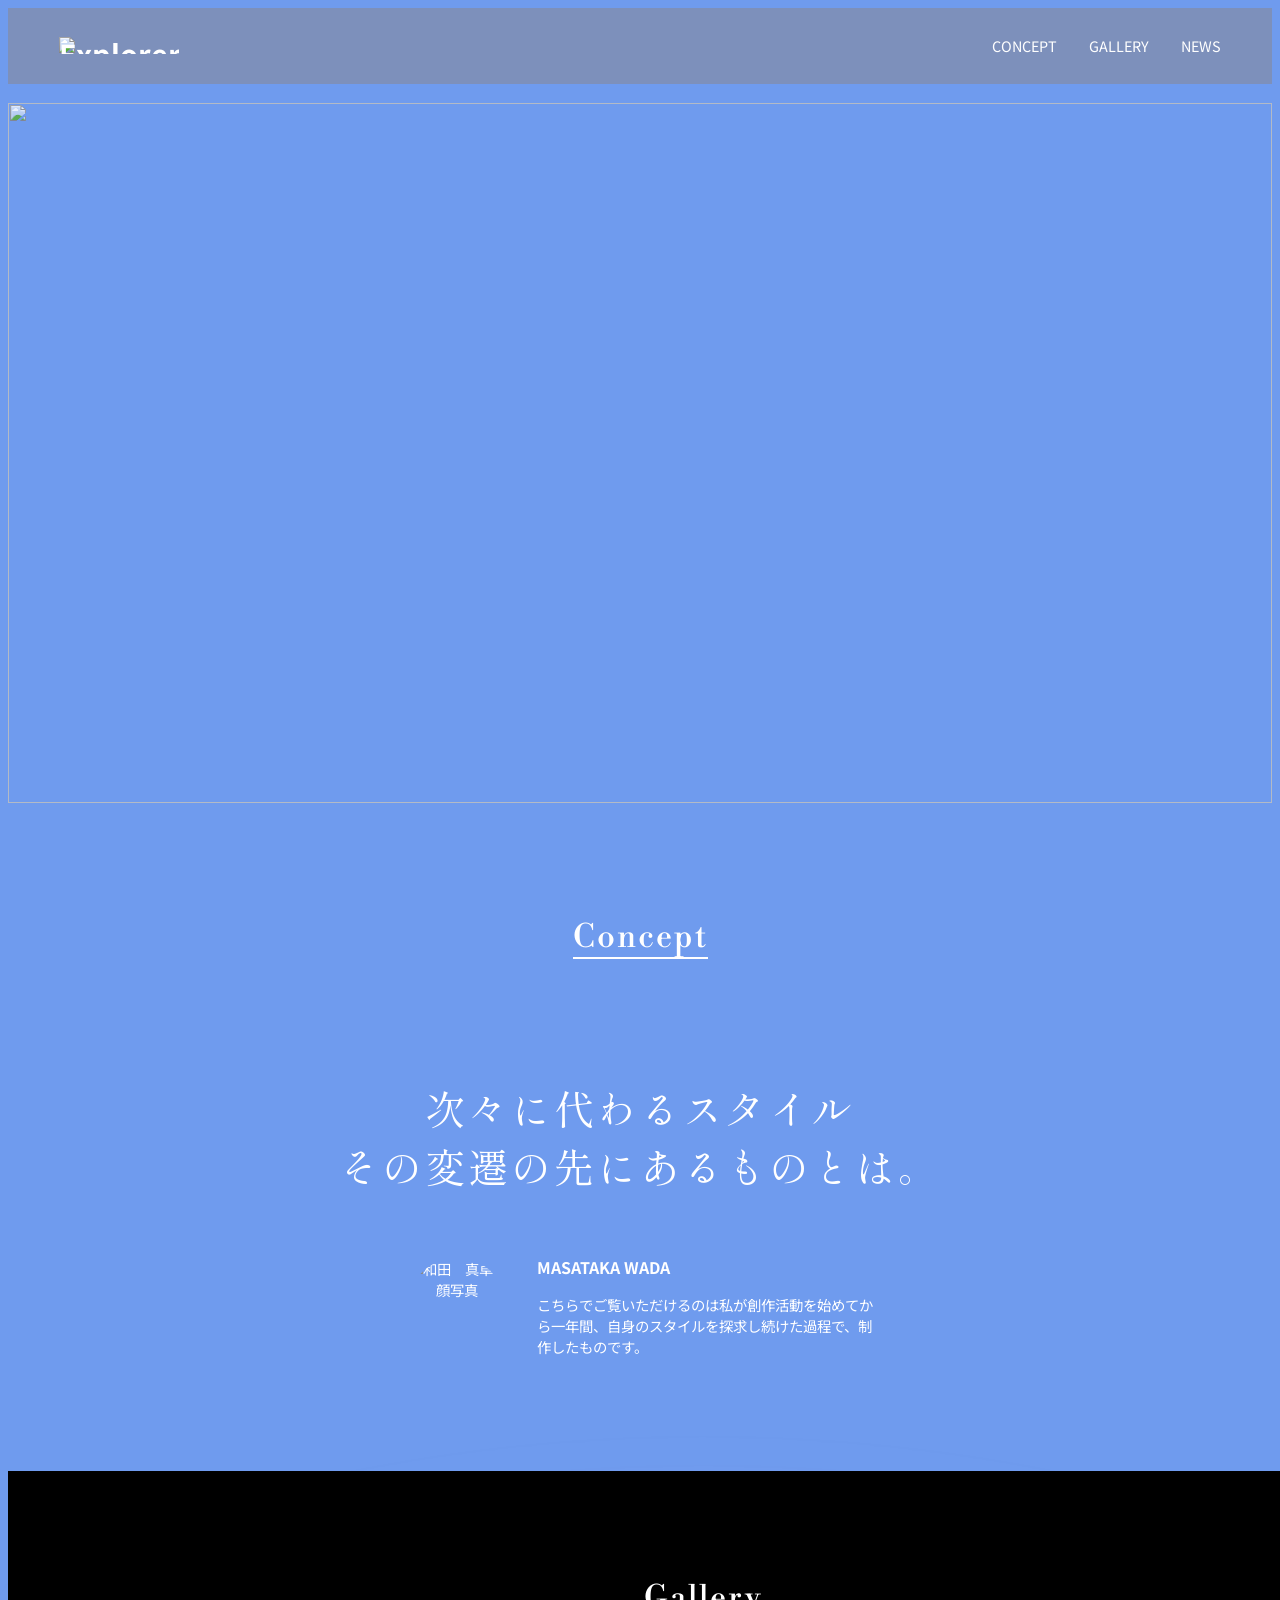
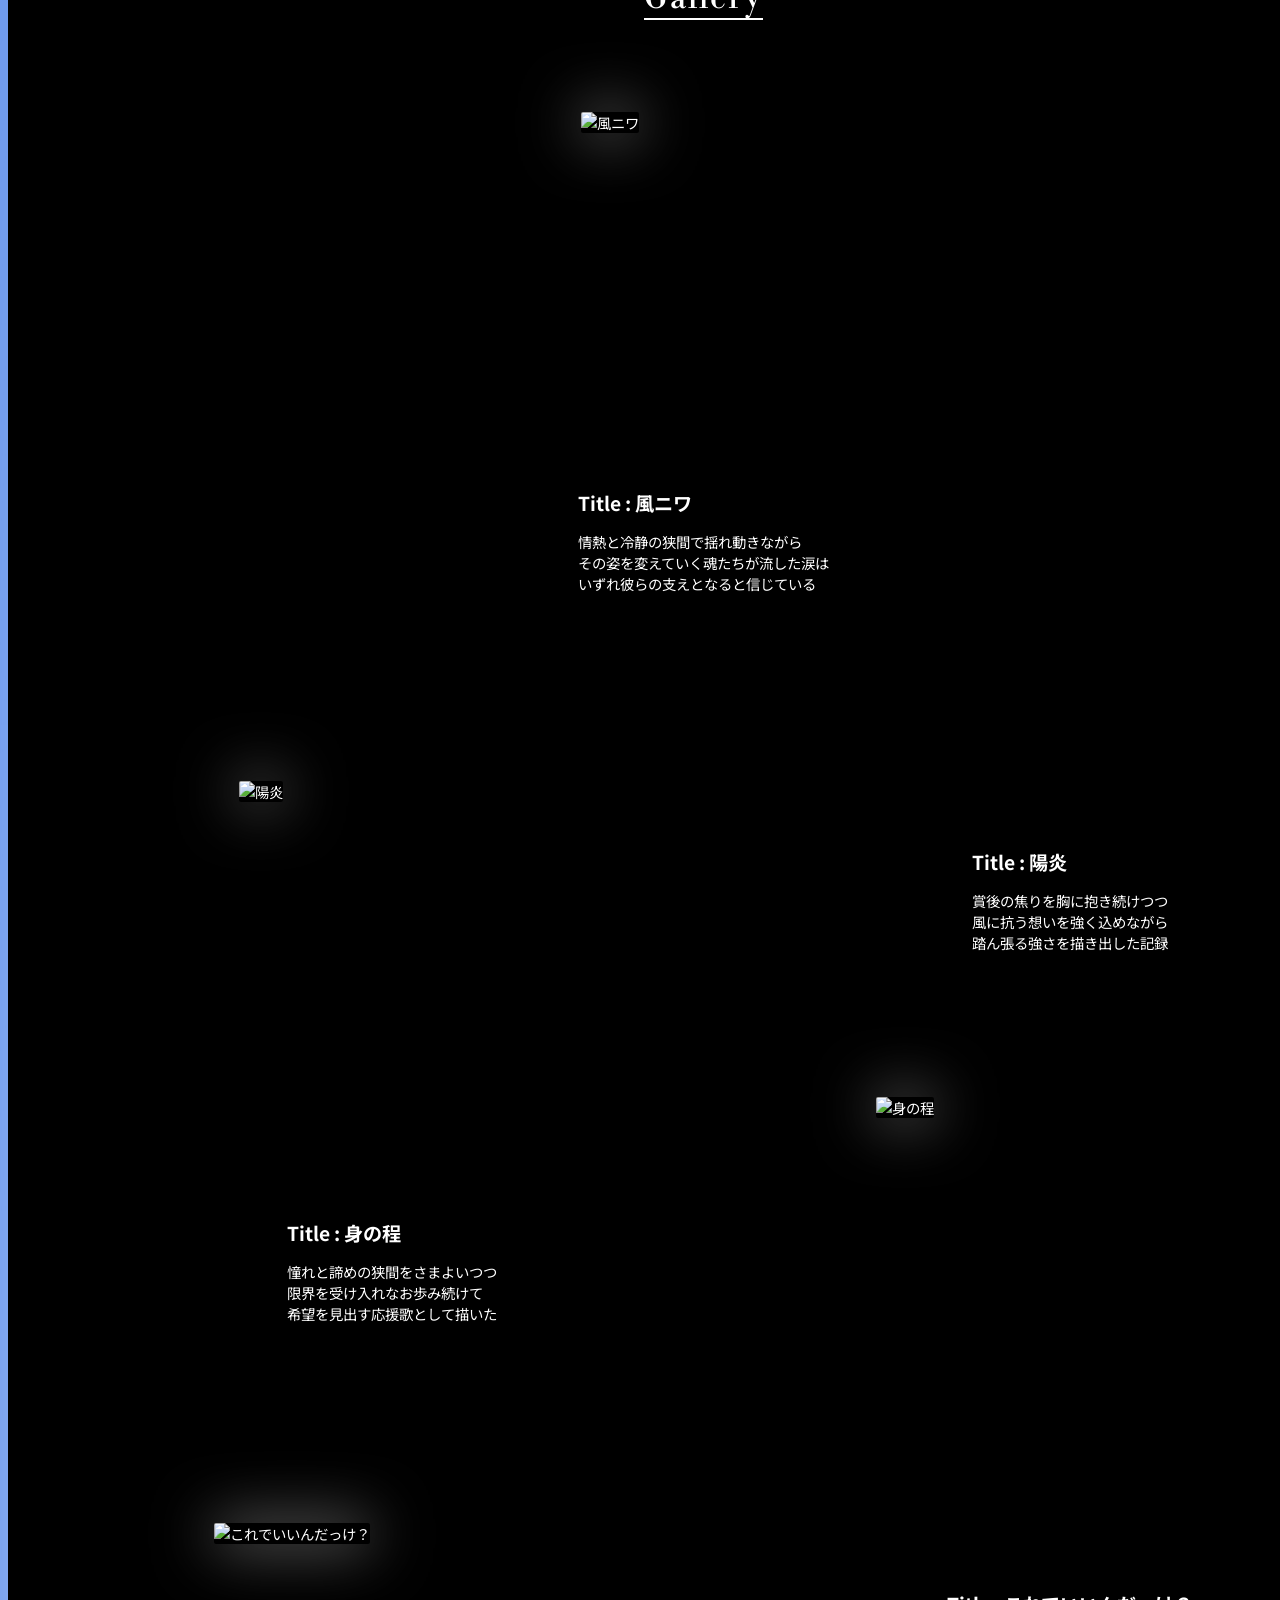
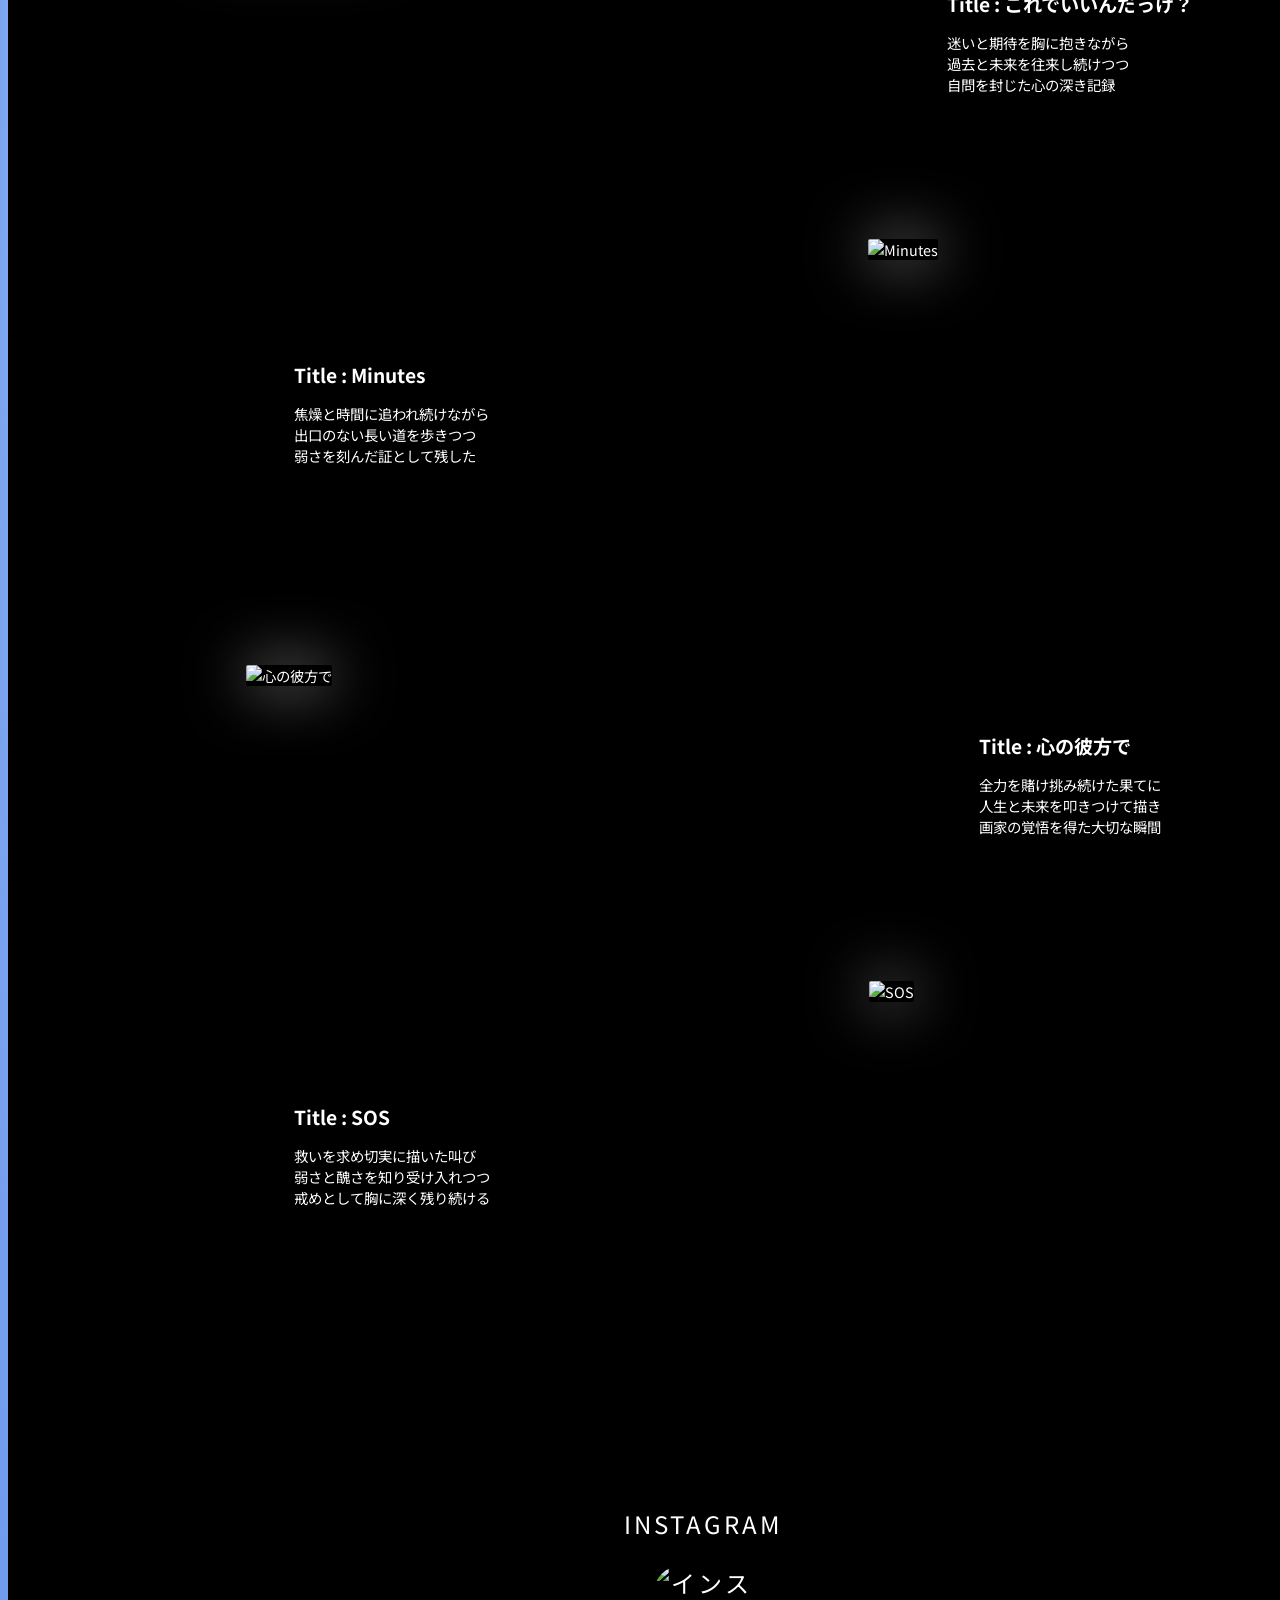
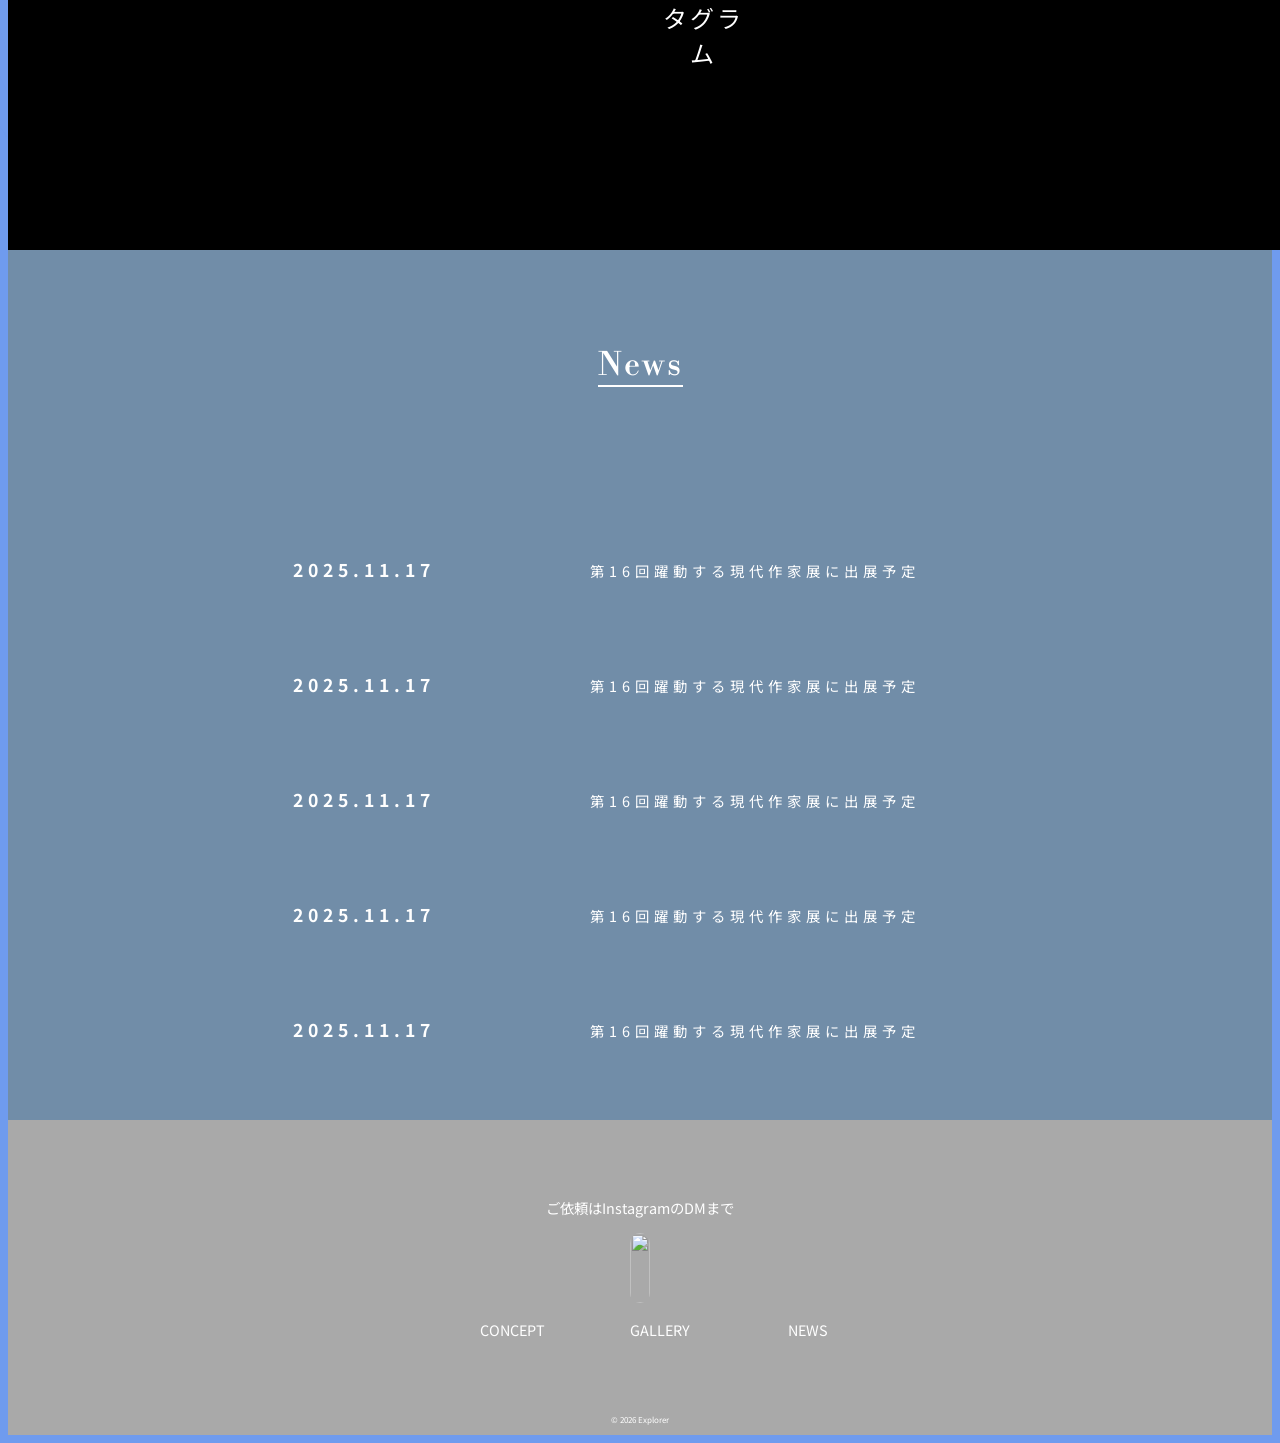
==== index.html @ 9870a14b "Add files via upload" ====
<!DOCTYPE html>
<html lang="ja">
<head>
    <meta charset="UTF-8">
    <meta name="viewport" content="width=device-width, initial-scale=1.0">
    <title>Explorer</title>
    <meta name="description" content="Explorerギャラリー">
    <link rel="stylesheet" href="https://unpkg.com/ress/dist/ress.min.css">
    <link rel="stylesheet" href="css/style.css">
    <link rel="preconnect" href="https://fonts.googleapis.com">
    <link rel="preconnect" href="https://fonts.gstatic.com" crossorigin>
    <link href="https://fonts.googleapis.com/css2?family=Noto+Sans+JP:wght@100..900&family=Sawarabi+Mincho&display=swap" rel="stylesheet">
    <link href="https://fonts.googleapis.com/css2?family=Libre+Bodoni:ital@0;1&display=swap" rel="stylesheet">
    <link href="https://fonts.googleapis.com/css2?family=Shippori+Mincho&display=swap" rel="stylesheet">

</head>
<body>
    <header id="header" class="site-wrapper">
        <div class="header-inner">
        <h1 class="site-title"><a href="index.html"><img src="img/explorer/title/title/title.svg" alt="Explorer"></a></h1>
        <div class="hamburger" id="hamburger">
            <span></span>
            <span></span>
            <span></span>
        </div>
        <nav id="nav"">
            <ul>
                <li><a href="#concept">CONCEPT</a></li>
                <li><a href="#gallery">GALLERY</a></li>
                <li><a href="#news">NEWS</a></li>
            </ul>
        </nav>
        </div>
    </header>

    <main>
        <h1 id="mainvisual" class="fade-in"><img src="img/explorer/img/img4.jpg" alt=""></h1>

        <section id="concept" class="wrapper">
            <h2 class="section-title fade">Concept</h2>
            <h3 class="concept-txt fade">
                <span>次々に代わるスタイル</span>
                その変遷の先にあるものとは。
            </h3>
            <div class="content">
                <img src="img/explorer/face/face.jpg" alt="和田　真卓の顔写真" class="fade">
                <div class="text">
                    <h3 class="content-title fade">MASATAKA WADA</h3>
                    <p class="fade">
                        <span>こちらでご覧いただけるのは私が創作活動を始めてか</span>
                        <span>ら一年間、自身のスタイルを探求し続けた過程で、制</span>
                        <span>作したものです。</span>
                    </p>
                </div>
            </div>
        </section>

        <section id="gallery"   >
            <div class="gallery-inner">
                <h2 class="section-title">Gallery</h2>
                <div class="content">
                    <div class="content-top">
                            <div class="image-works">
                                <img src="img/explorer/img/img38.jpg" alt="風ニワ">
                            </div>

                            <div class="text">
                                <h3 class="content-title"">Title : 風ニワ  </h3>
                                <p>
                                    <span>情熱と冷静の狭間で揺れ動きながら</span>
                                    <span>その姿を変えていく魂たちが流した涙は</span>
                                    <span>いずれ彼らの支えとなると信じている</span>
                                </p\>
                            </div>
                        </div>
                    </div>
                </div>

                <div class="content fade">
                    <div class="image">
                        <img src="img/explorer/img/img36.jpg" alt="陽炎">
                    </div>

                    <div class="text">
                        <h3 class="content-title">Title : 陽炎</h3>
                        <p>
                            <span>賞後の焦りを胸に抱き続けつつ</span>
                            <span>風に抗う想いを強く込めながら</span>
                            <span>踏ん張る強さを描き出した記録</span>
                        </p>
                    </div>
                </div>

                <div class="content reverse fade">
                    <div class="image ">
                        <img src="img/explorer/img/img37.jpg" alt="身の程">
                    </div>

                    <div class="text">
                        <h3 class="content-title">Title : 身の程</h3>
                        <p>
                            <span>憧れと諦めの狭間をさまよいつつ</span>
                            <span>限界を受け入れなお歩み続けて</span>
                            <span>希望を見出す応援歌として描いた</span>
                        </p>
                        </div>
                </div>

                <div class="content fade">
                    <div class="image">
                        <img src="img/explorer/img/img32.jpg" alt="これでいいんだっけ？">
                    </div>

                    <div class="text">
                        <h3 class="content-title">Title : これでいいんだっけ？</h3>
                        <p>
                            <span>迷いと期待を胸に抱きながら</span>
                            <span>過去と未来を往来し続けつつ</span>
                            <span>自問を封じた心の深き記録</span>
                        </p>
                    </div>
                </div>

                <div class="content reverse fade">
                    <div class="image">
                        <img src="img/explorer/img/img33.jpg" alt="Minutes">
                    </div>

                    <div class="text">
                        <h3 class="content-title">Title : Minutes</h3>
                        <p>
                            <span>焦燥と時間に追われ続けながら</span>
                            <span>出口のない長い道を歩きつつ</span>
                            <span>弱さを刻んだ証として残した</span>
                        </p>
                    </div>
                </div>

                <div class="content fade">
                    <div class="image">
                        <img src="img/explorer/img/img34.jpg" alt="心の彼方で">
                    </div>
                    <div class="text">
                        <h3 class="content-title">Title : 心の彼方で</h3>
                        <p>
                            <span>全力を賭け挑み続けた果てに</span>
                            <span>人生と未来を叩きつけて描き</span>
                            <span>画家の覚悟を得た大切な瞬間</span>
                        </p>
                    </div>
                </div>

                <div class="content reverse fade">
                    <div class="image">
                        <img src="img/explorer/img/img35.jpg" alt="SOS">
                    </div>
                    <div class="text">
                        <h3 class="content-title">Title : SOS</h3>
                        <p>
                            <span>救いを求め切実に描いた叫び</span>
                            <span>弱さと醜さを知り受け入れつつ</span>
                            <span>戒めとして胸に深く残り続ける</span>
                        </p>
                    </div>
                </div>

                <div class="link fade">
                    <p>INSTAGRAM</p>
                    <div class="link-img">
                        <p><a href="https://www.instagram.com/wam_art.studio/"><img src="img/explorer/free/instagrram(2).png" alt="インスタグラム"></a></p>
                    </div>
                </div>
            </div>
        </section>

        <section id="news" class="wrapper">
            <h3 class="section-title fade">News</h3>
            <div class="content">
                <ul>
                    <li class="news-list news-list fade">
                        <a href="news.html">
                            <div class="txt-area">
                                <p><span class="date">2025.11.17</span> 第16回躍動する現代作家展に出展予定</p>
                            </div>
                        </a>
                    </li>
                    <li class="news-list news-list fade">
                        <a href="news.html">
                            <div class="txt-area">
                                <p><span class="date">2025.11.17</span> 第16回躍動する現代作家展に出展予定</p>
                            </div>
                        </a>
                    </li>
                    <li class="news-list news-list fade">
                        <a href="news.html">
                            <div class="txt-area">
                                <p><span class="date">2025.11.17</span> 第16回躍動する現代作家展に出展予定</p>
                            </div>
                        </a>
                    </li>
                    <li class="news-list news-list fade">
                        <a href="news.html">
                            <div class="txt-area">
                                <p><span class="date">2025.11.17</span> 第16回躍動する現代作家展に出展予定</p>
                            </div>
                        </a>
                    </li>
                    <li class="news-list news-list fade">
                        <a href="news.html">
                            <div class="txt-area">
                                <p><span class="date">2025.11.17</span> 第16回躍動する現代作家展に出展予定</p>
                            </div>
                        </a>
                    </li>
                </ul>
            </div>
        </section>
    </main>

    <footer id="footer">
        <div class="footer-inner fade">
            <div class="work">
                <p class="work-link">ご依頼はInstagramのDMまで</p>
                <div class="work-link link"><a href="https://www.instagram.com/wam_art.studio/"><img src="img/explorer/free/instagrram(2).png" alt=""></a></div>
            </div>

            <div class="footer-nav">
                <nav>
                    <ul class="nav-list">
                        <li class="footer-list1"><a href="#concept">CONCEPT</a></li>
                        <li class="footer-list2"><a href="#gallery">GALLERY</a></li>
                        <li class="footer-list3"><a href="#news">NEWS</a></li>
                    </ul>
                </nav>

            </div>
            <p id="end">&copy; 2026 Explorer</p>
        </div>

    </footer>
    <script src="js/main.js"></script>
</body>
</html>
---- css/style.css ----
@charset "UTF-8";

html {
    font-size: 100%;
    scroll-behavior: smooth;
}

body {
    color: #fff;
    font-size: 0.9rem;
    background-color: #6494edec;
    font-family: "Noto Sans JP", sans-serif;
    font-optical-sizing: auto;
    font-weight: 400;
    font-style: normal;
}

.fade {
    opacity: 0;
    transform: translateY(50px);
    transition: 0.5s;
    }

    .fade.active {
    opacity: 1;
    transform: translateY(0);
}

.fade-in {
    opacity: 0;
    transform: translateY(20px);
    transition: 1s;
}

.fade-in.show {
    opacity: 1;
    transform: translateY(0);
}

img{
    max-width: 100%;
}

.link  img {
    width: 100%;
    max-width: 100px;
    height: 100px;
    border-radius: 30px;
}

a {
    color: #fff;
    text-decoration: none;
}

li {
    list-style: none;
}

.site-title {
    width: 120px;
    line-height: 1px;
    padding: 10px 0;
}

.section-title {
    display: inline-block;
    font-family: "Libre Bodoni", serif;
    font-optical-sizing: auto;
    font-weight: 400;
    font-style: normal;
    font-size: 2rem;
    margin-bottom: 80px;
    border-bottom: solid 2px #fff;
    letter-spacing: 2px;
}

.content-title {
    font-size: 1rem;
    margin: 10px 0;
}

.wrapper {
    max-width: 960px;
    margin: 0 auto 100px;
    padding: 0 4%;
    text-align: center;
}

/* header */
header {
    width: 100%;
    background-color: #888a9c9d;
}
header .site-wrapper {
    display: flex;
    justify-content: space-between;
    align-items: center;
    max-width: 1280px;
    margin: 0 auto;
    padding: 0 4%;
}

.header-inner {
    max-width: 1280px;
    margin: 0 auto;
    padding: 0 4%;
    display: flex;
    justify-content: space-between;
    align-items: center;
}

#header ul {
    display: flex;
}

#header li {
    margin-left: 32px;
}

#header li a:hover {
    opacity: 0.5;
}

/* mainvisual */
#mainvisual {
    margin-bottom: 80px;
}

#mainvisual img {
    width: 100%;
    max-width: 1920px;
    height: 700px;
    object-fit: cover;
    object-position: 60% 40%;
    opacity: 0.85;
}

/* concept */
#concept .concept-txt {
    font-size: 2.5rem;
    letter-spacing: 3px;
    font-family: "Shippori Mincho", serif;
    font-weight: 400;
    font-style: normal;
    margin-bottom: 50px;
}

#concept .content {
    display: flex;
    justify-content: center;
    align-items: center;
}

#concept img {
    width: 100px;
    height: 100px;
    border-radius: 50%;
    margin-right: 30px;
    object-fit: cover;
}

#concept .text {
    text-align: left;
}

#concept span {
    display: block;
}

/* gallery */
#gallery {
    background-color: black;
    width: 100%;
    padding: 80px 5%;
    color: #fff;
    text-align: center;
    position: relative;
}

#gallery image {
    display: block;
    position: absolute;
    z-index: 1;
    display: flex;
}

#gallery::before {
    content: "";
    position: absolute;
    top: 50%;
    left: 50%;
    width: 100%;
    height: 140%;
    background: radial-gradient(
    circle,
    rgba(255,255,255,0.4) 0%,
    rgba(255,255,255,0) 70%
    );
    transform: translate(-50%, -50%);
    filter: blur(30px);
    z-index: -1;
}

#gallery .content img {
    box-shadow: 0 0 60px rgba(255,255,255,0.6);
    border-radius: 2px;
}

#gallery .content-top img {
    box-shadow: 0 0 60px rgba(255,255,255,0.6);
    border-radius: 2px;
}

#gallery .content-top {
    display:flex;
    flex-direction: column;
    justify-content: center;
    align-items: center;
    margin-bottom: 100px;
    text-align: left;
}

#gallery .content{
    display: flex;
    gap: 30%;
    flex-direction: column;
    flex-direction: row;
    justify-content: center;
    align-items: center;
    margin-bottom: 72px;
}

#gallery .content h3 p {
    flex-direction: column;
}

#gallery span {
    display: block;
}


#gallery .content-title {
    font-size: 1.2rem;
}

#gallery .content  {
    text-align: left;
}

#gallery .image-works {
    width: 100%;
    max-width: 244px;
    height: 354px;
    margin: 5% 0 5% 0;
    position: relative;
}

#gallery .image {
    width: 100%;
    max-width: 354px;
    height: 244px;
}

#gallery .reverse .image {
    width: 100%;
    max-width: 244px;
    height: 354px;
}
#gallery .reverse{
    flex-direction: row-reverse;
}

#gallery .link {
    padding: 6% 0;
}

#gallery .link a:hover {
    opacity: 0.7;
}

#gallery .link p {
    letter-spacing: 3px;
    font-size: 1.5rem;

}

#gallery .link img {
    .link  img {
    width: 100%;
    max-width: 100px;
    height: 100px;
    border-radius: 30px;
}
}



/* news */
#news {
    padding: 5% 0 5% 0;
    margin-bottom: 0;
    letter-spacing: 5px;
    background-color: #718da8;
    max-width: 100%;
}


#news .date{
    padding-right: 20%;
    font-weight: bold;
    font-size: 1.1rem;
}

#news .news-list {
    padding-top: 5%;
    padding-left: 20%;
    padding-right: 20%;
    text-align-last: left;
}

/* footer */
#footer {
    background-color: #A9A9A9;
}
#footer .work {
    display: flex;
    flex-direction: column;
    align-items: center;
    padding-top: 5%;
}

#footer .link img {
    width: 100%;
    max-width: 100px;
    height: 70px;
    border-radius: 30px;
}

#footer .link img:hover {
    opacity: 0.5;
}

#footer .nav-list {
    display: flex;
    flex-direction: row;
    justify-content: center;
    align-items: center;
    gap: 48px;
    margin-top: 1%;
}


#footer .nav-list li {
    width: 100px;
    text-align: center;
}

#footer li a:hover {
    opacity: 0.5;
}

#footer #end {
    font-size: 0.5rem;
    padding: 10px 0;
    text-align: center;
    margin-top: 5%;
}

/* ハンバーガー */
.hamburger {
    width: 30px;
    cursor: pointer;
    display: none; /* ←PCでは非表示 */
    z-index: 100;
    }

.hamburger span {
    display: block;
    height: 2px;
    background: #000;
    margin: 6px 0;
}



/* 開いたとき */


/* スマホ時だけ発動 */
@media (max-width: 768px) {
    /* header */
    header {
        background-color: #6c6c6cbe;
    }
    /* nav */
    .hamburger {
    display: block;
    }

#nav {
    position: fixed;
    top: 0;
    right: -100%;
    width: 250px;
    height: 100%;
    background: #333;
    transition: 0.3s;
}

    #nav.active {
    right: 0;
}
    nav ul {
    display: flex; /* 縦並び */
    padding: 60px 20px;
    flex-direction: column;
    }

    nav li {
    margin-bottom: 20px;
    }

    /* concept */
    #concept  {
    padding: 80px 15%;
    }

    #concept .content{
        display: flex;
        flex-direction: column;
        padding-top: 20%;
    }

    #concept span {
        display: contents;
    }

    /* gallery */

    #gallery {
    padding: 80px 25%;
    }

    #gallery .content {
        display: flex;
        flex-direction: column;
    }

    #gallery .text {
        display: contents;
    }

    #gallery .content span {
        display: contents;
    }

    #gallery .content .content-title {
        order: -1;
        padding-bottom: 10%;
    }

    #gallery .content .image .image-works {
        order: 0;
    }

    #gallery .content .text p{
        order: 1;
    }

    #gallery .content {
        flex-direction: column;
    }

    /* news */
    #news {
        max-width: 300px;
        background-color: #6494ed0e;
        padding: 20% 0 20% 0;
    }

    #footer .footer-inner {
        display: flex;
        flex-direction: column;
    }

    #footer .footer-nav {
        order: -1;
    }

    #footer .footer-work {
        order: 0;
    }

    #footer .nav-list {
        display: flex;
        flex-direction: column;
        order: -1;
    }
}
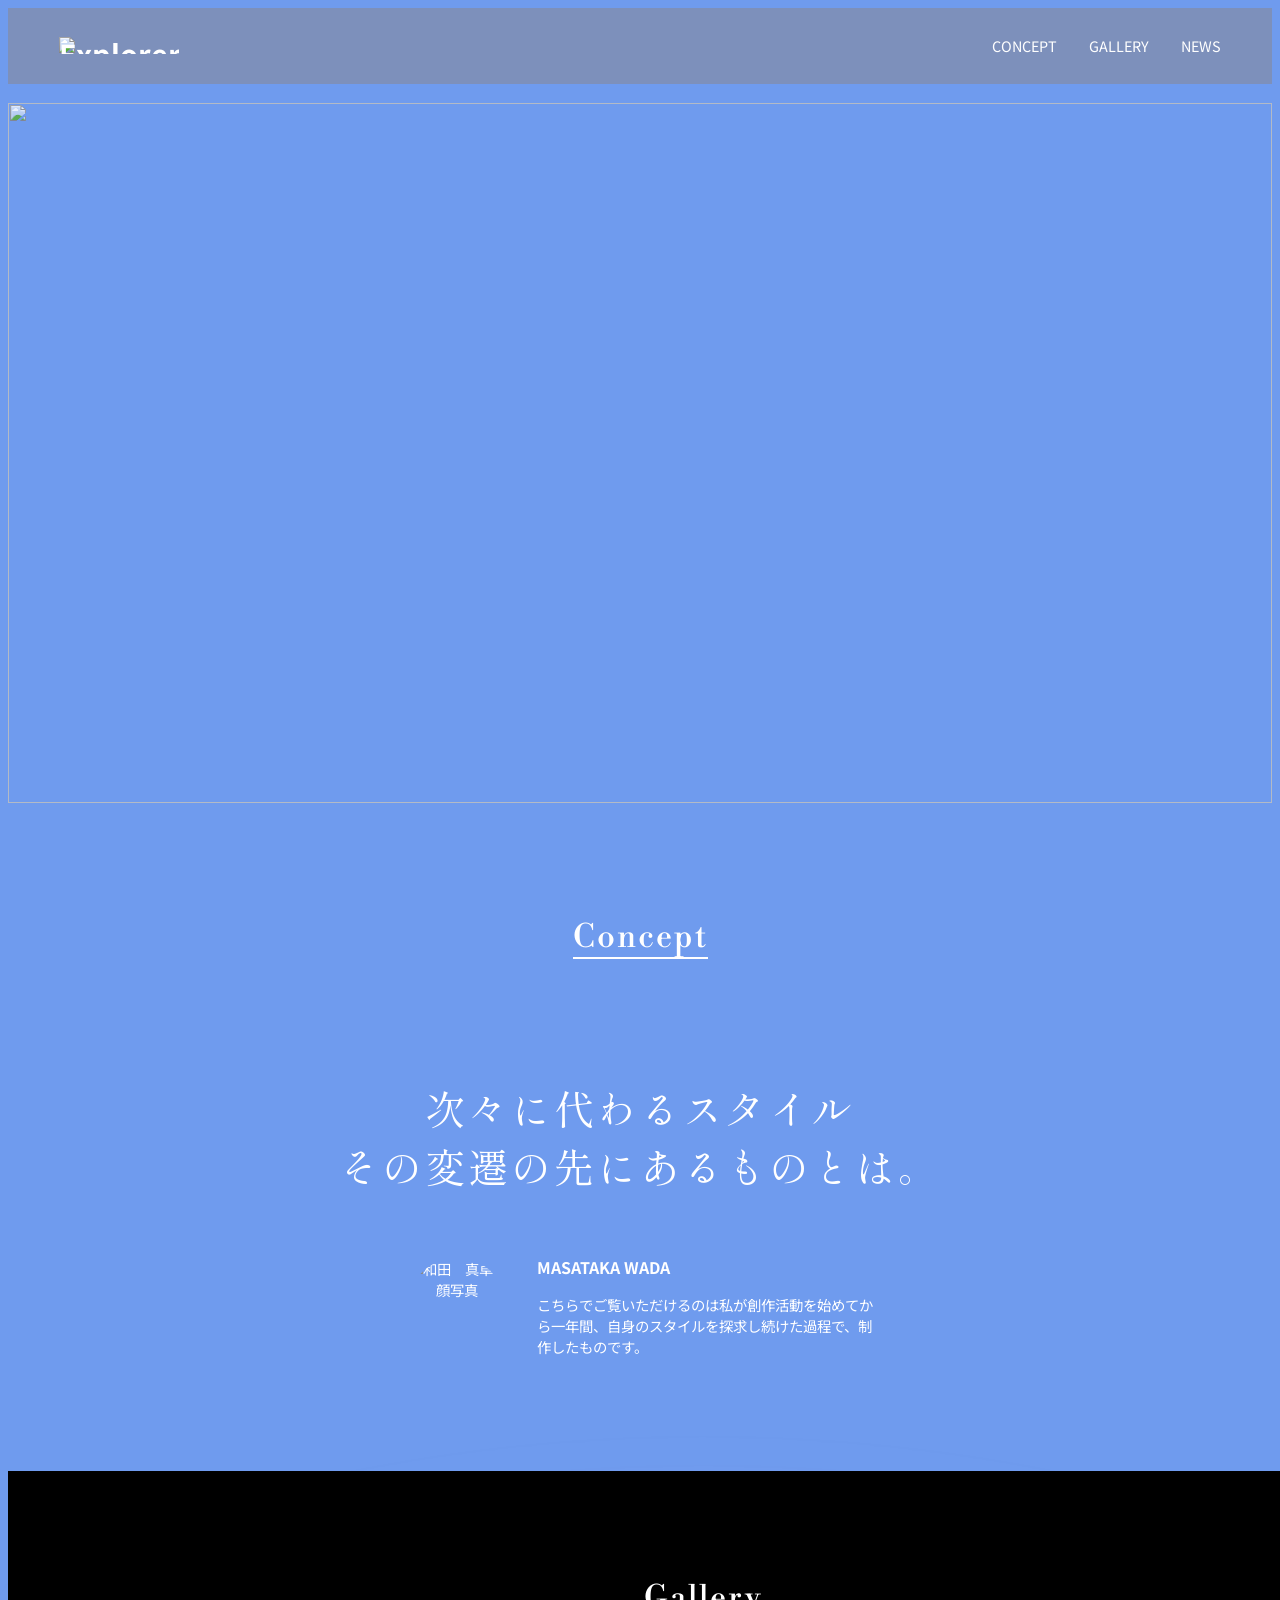
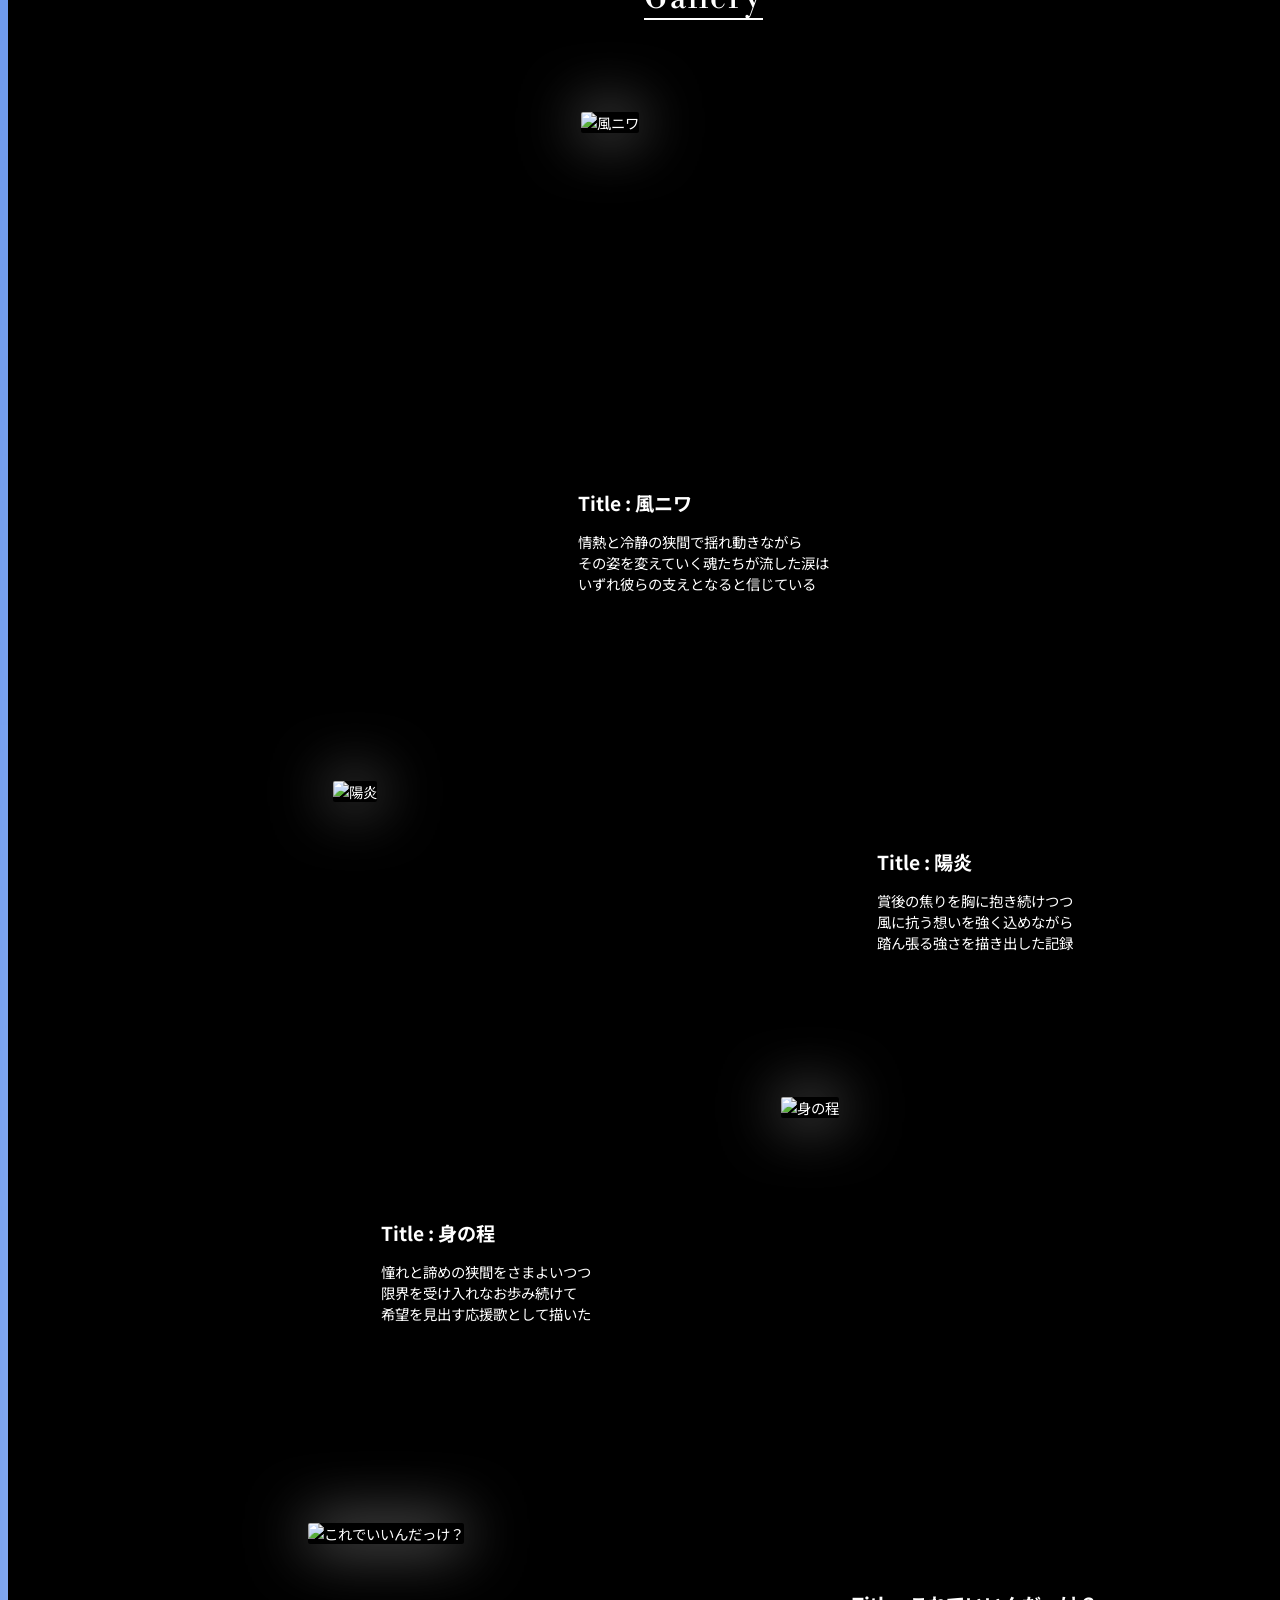
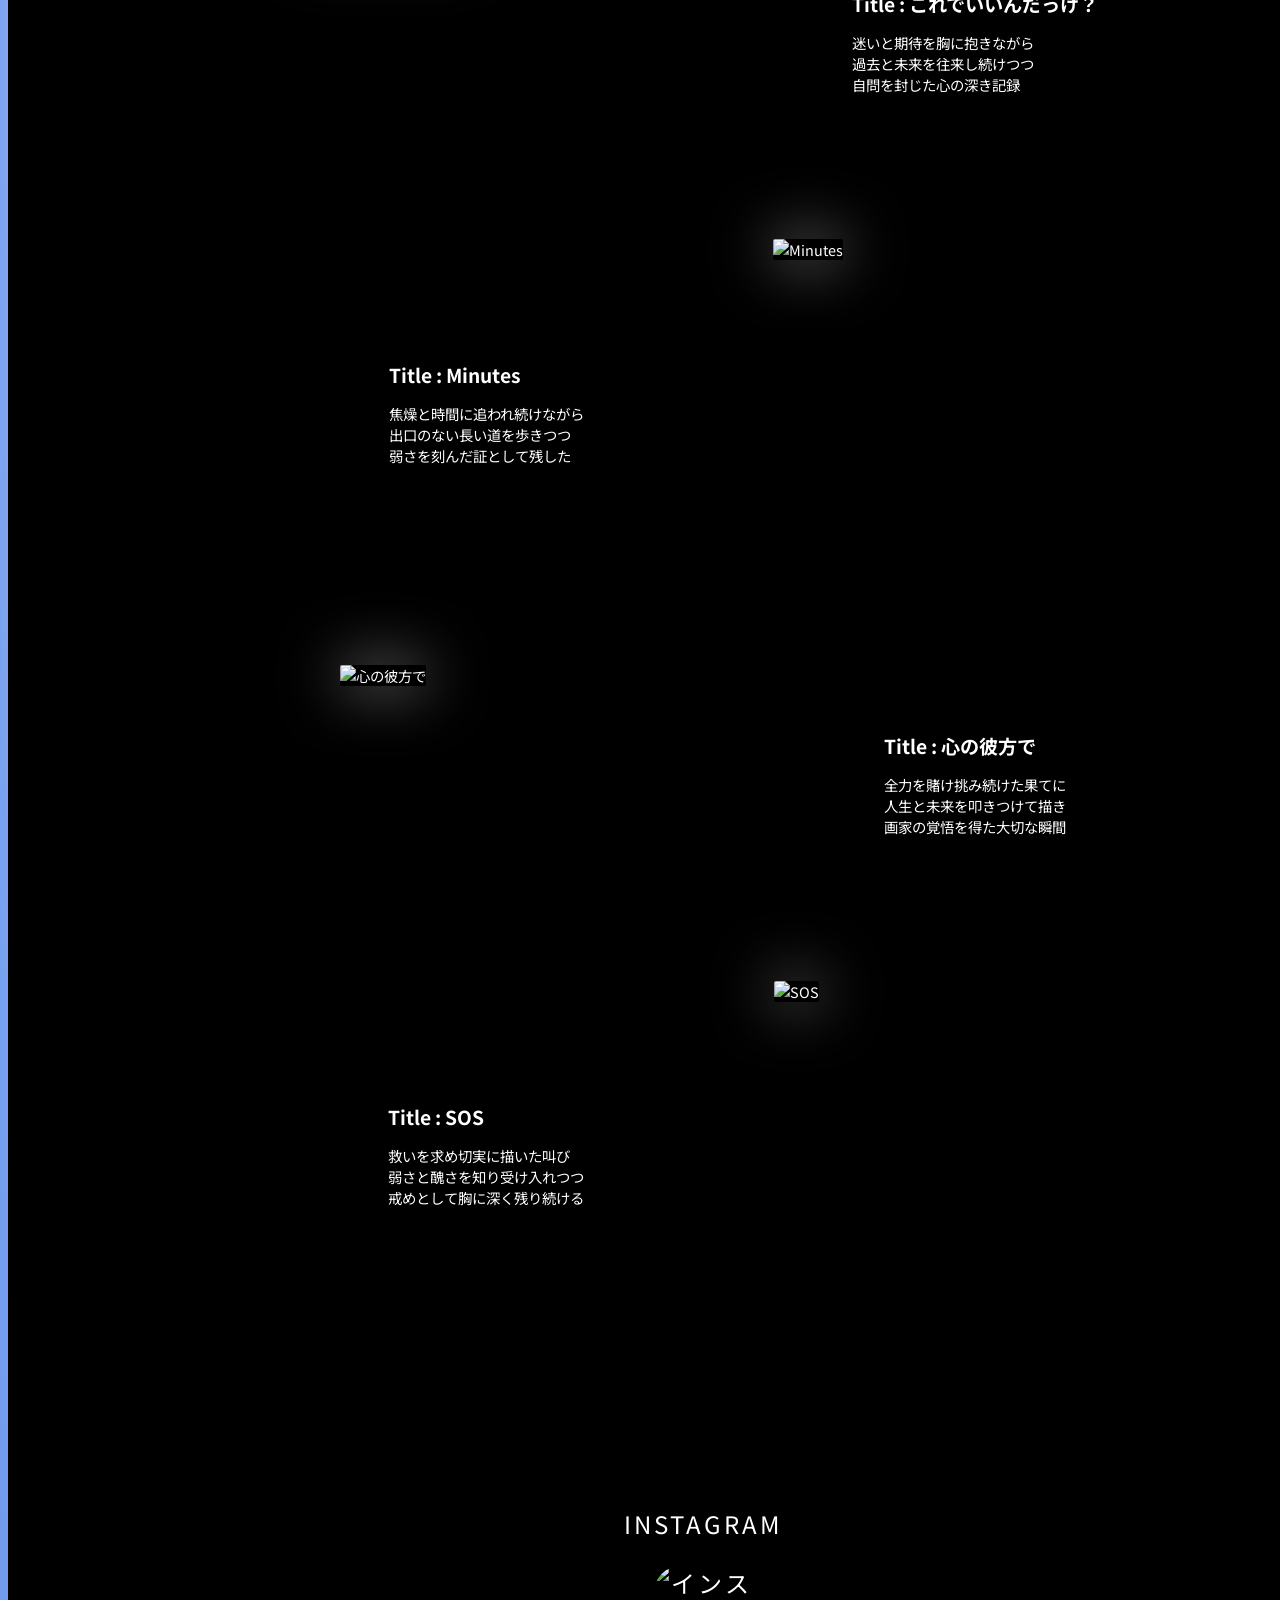
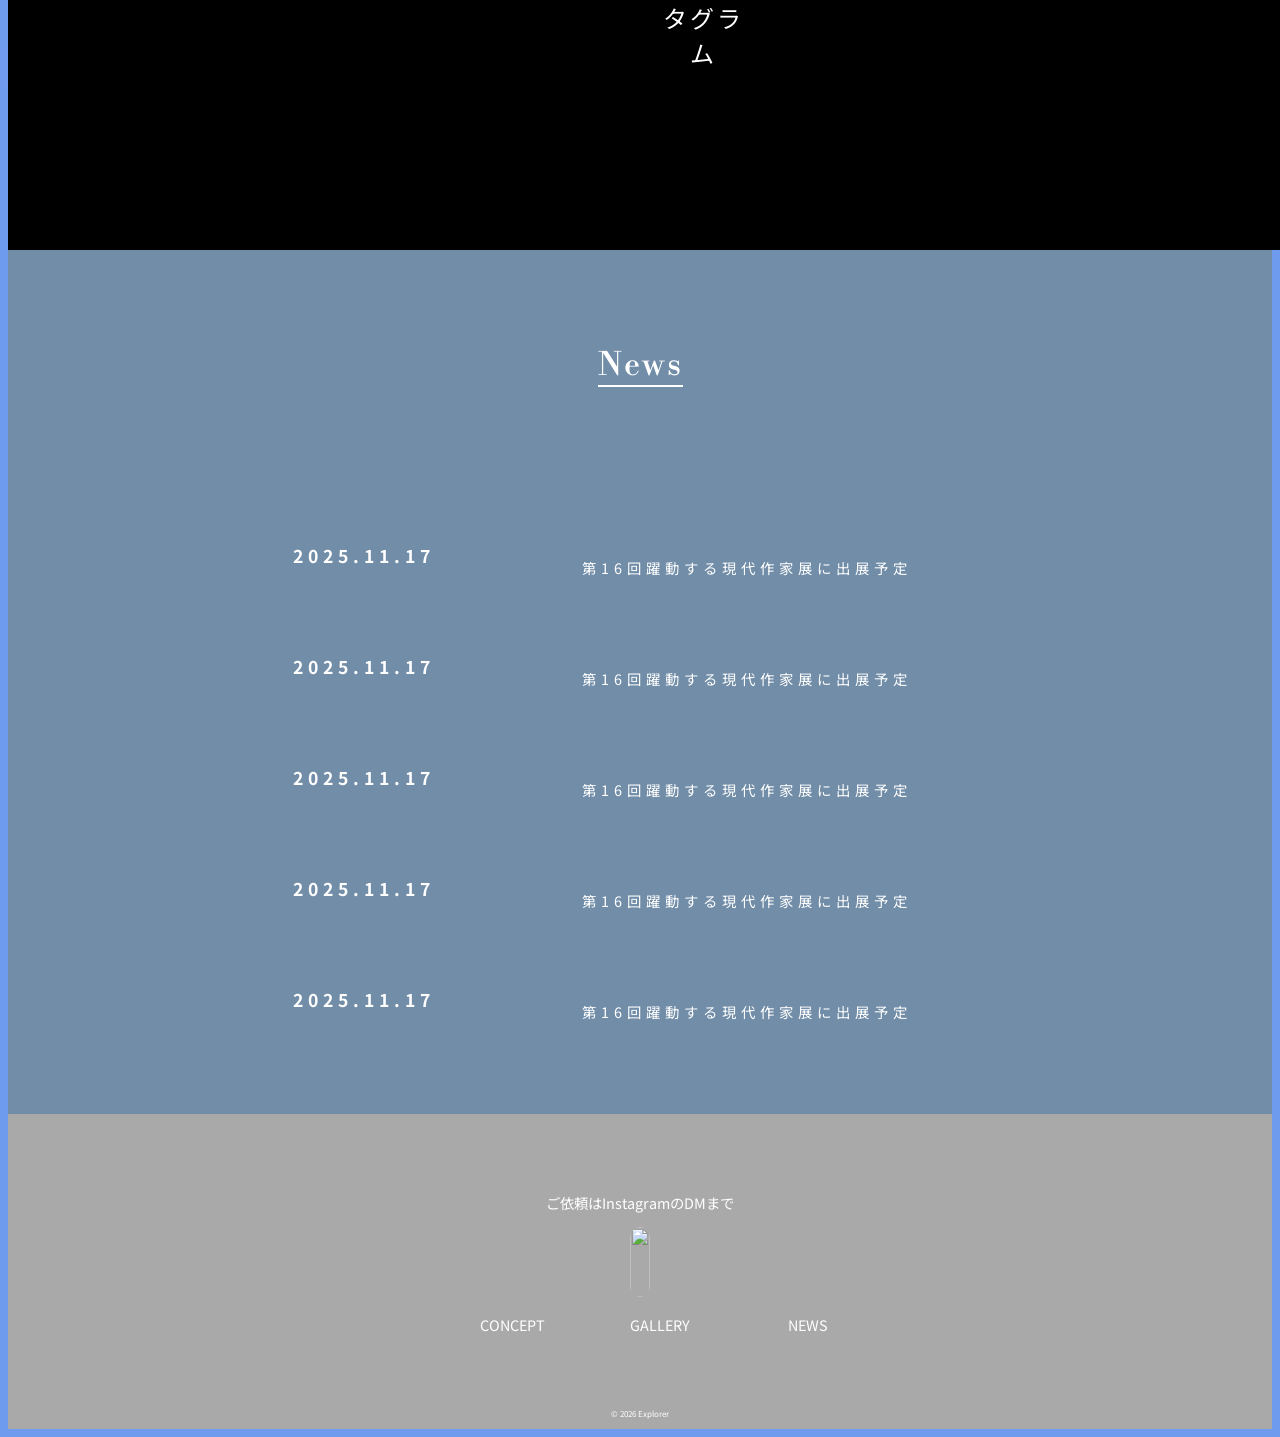
==== commit ed566c74: "Add files via upload" ====
--- a/index.html
+++ b/index.html
@@ -180,35 +180,35 @@
                     <li class="news-list news-list fade">
                         <a href="news.html">
                             <div class="txt-area">
-                                <p><span class="date">2025.11.17</span> 第16回躍動する現代作家展に出展予定</p>
-                            </div>
-                        </a>
-                    </li>
-                    <li class="news-list news-list fade">
-                        <a href="news.html">
-                            <div class="txt-area">
-                                <p><span class="date">2025.11.17</span> 第16回躍動する現代作家展に出展予定</p>
-                            </div>
-                        </a>
-                    </li>
-                    <li class="news-list news-list fade">
-                        <a href="news.html">
-                            <div class="txt-area">
-                                <p><span class="date">2025.11.17</span> 第16回躍動する現代作家展に出展予定</p>
-                            </div>
-                        </a>
-                    </li>
-                    <li class="news-list news-list fade">
-                        <a href="news.html">
-                            <div class="txt-area">
-                                <p><span class="date">2025.11.17</span> 第16回躍動する現代作家展に出展予定</p>
-                            </div>
-                        </a>
-                    </li>
-                    <li class="news-list news-list fade">
-                        <a href="news.html">
-                            <div class="txt-area">
-                                <p><span class="date">2025.11.17</span> 第16回躍動する現代作家展に出展予定</p>
+                                <span class="date">2025.11.17</span><p>第16回躍動する現代作家展に出展予定</p>
+                            </div>
+                        </a>
+                    </li>
+                    <li class="news-list news-list fade">
+                        <a href="news.html">
+                            <div class="txt-area">
+                                <span class="date">2025.11.17</span> <p>第16回躍動する現代作家展に出展予定</p>
+                            </div>
+                        </a>
+                    </li>
+                    <li class="news-list news-list fade">
+                        <a href="news.html">
+                            <div class="txt-area">
+                                <span class="date">2025.11.17</span> <p>第16回躍動する現代作家展に出展予定</p>
+                            </div>
+                        </a>
+                    </li>
+                    <li class="news-list news-list fade">
+                        <a href="news.html">
+                            <div class="txt-area">
+                                <span class="date">2025.11.17</span> <p>第16回躍動する現代作家展に出展予定</p>
+                            </div>
+                        </a>
+                    </li>
+                    <li class="news-list news-list fade">
+                        <a href="news.html">
+                            <div class="txt-area">
+                                <span class="date">2025.11.17</span> <p>第16回躍動する現代作家展に出展予定</p>
                             </div>
                         </a>
                     </li>
--- a/css/style.css
+++ b/css/style.css
@@ -223,7 +223,7 @@
 
 #gallery .content{
     display: flex;
-    gap: 30%;
+    gap: 15%;
     flex-direction: column;
     flex-direction: row;
     justify-content: center;
@@ -231,9 +231,7 @@
     margin-bottom: 72px;
 }
 
-#gallery .content h3 p {
-    flex-direction: column;
-}
+
 
 #gallery span {
     display: block;
@@ -305,11 +303,16 @@
     max-width: 100%;
 }
 
+#news .txt-area {
+    display: flex;
+}
+
 
 #news .date{
     padding-right: 20%;
     font-weight: bold;
     font-size: 1.1rem;
+    white-space: nowrap;
 }
 
 #news .news-list {
@@ -366,6 +369,8 @@
     text-align: center;
     margin-top: 5%;
 }
+
+
 
 /* ハンバーガー */
 .hamburger {
@@ -382,6 +387,11 @@
     margin: 6px 0;
 }
 
+.hamburger {
+    position: relative; /* or fixed */
+    z-index: 1000;
+    }
+
 
 
 /* 開いたとき */
@@ -397,6 +407,11 @@
     .hamburger {
     display: block;
     }
+
+    #nav {
+    position: fixed;
+    z-index: 999;
+}
 
 #nav {
     position: fixed;
@@ -479,6 +494,11 @@
         padding: 20% 0 20% 0;
     }
 
+    #news .txt-area {
+        display: flex;
+        flex-direction: column;
+    }
+
     #footer .footer-inner {
         display: flex;
         flex-direction: column;
@@ -497,4 +517,22 @@
         flex-direction: column;
         order: -1;
     }
-}+}
+
+@media (max-width: 1024px) {
+    #gallery .content {
+    flex-direction: column;
+    gap: 20px;
+    }
+
+    #gallery .image {
+    max-width: 354px;
+    height: auto;
+}
+
+#gallery .image-works {
+    max-width: 244px;
+    height: auto;
+}
+}
+
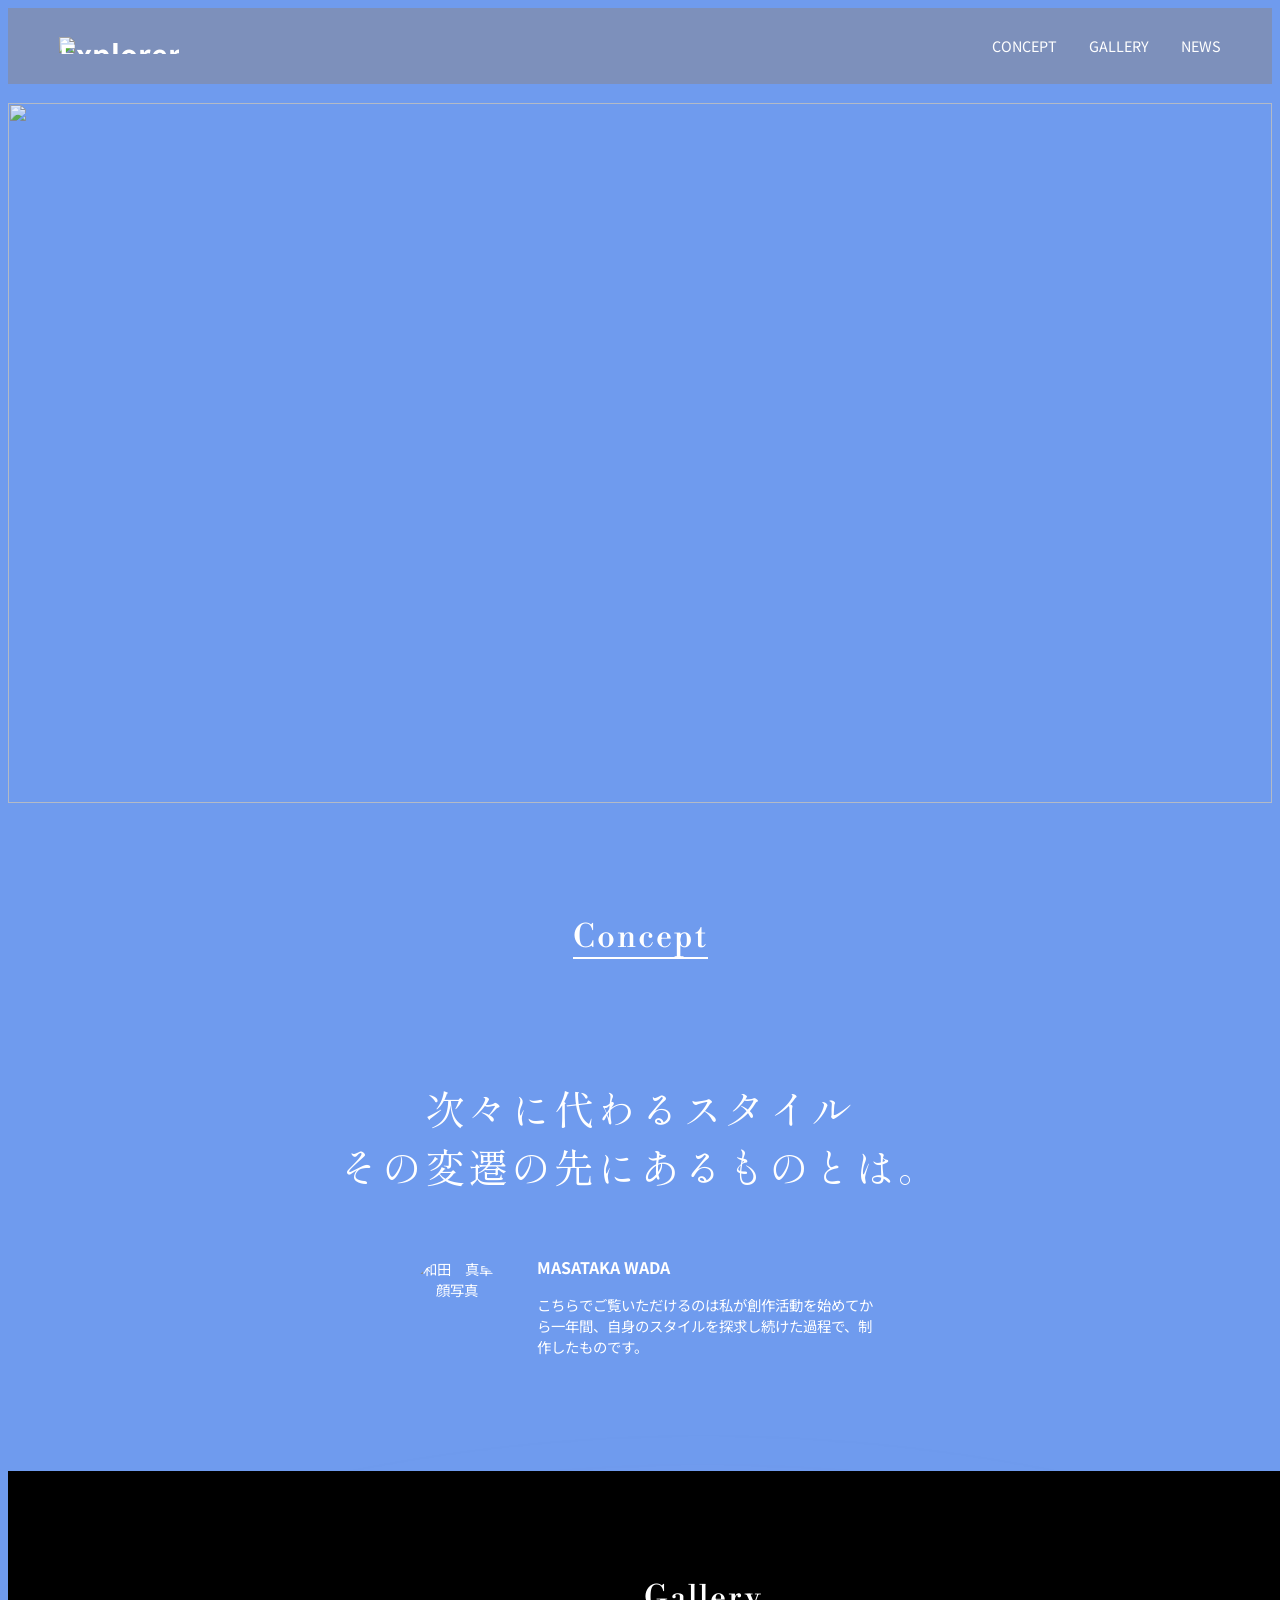
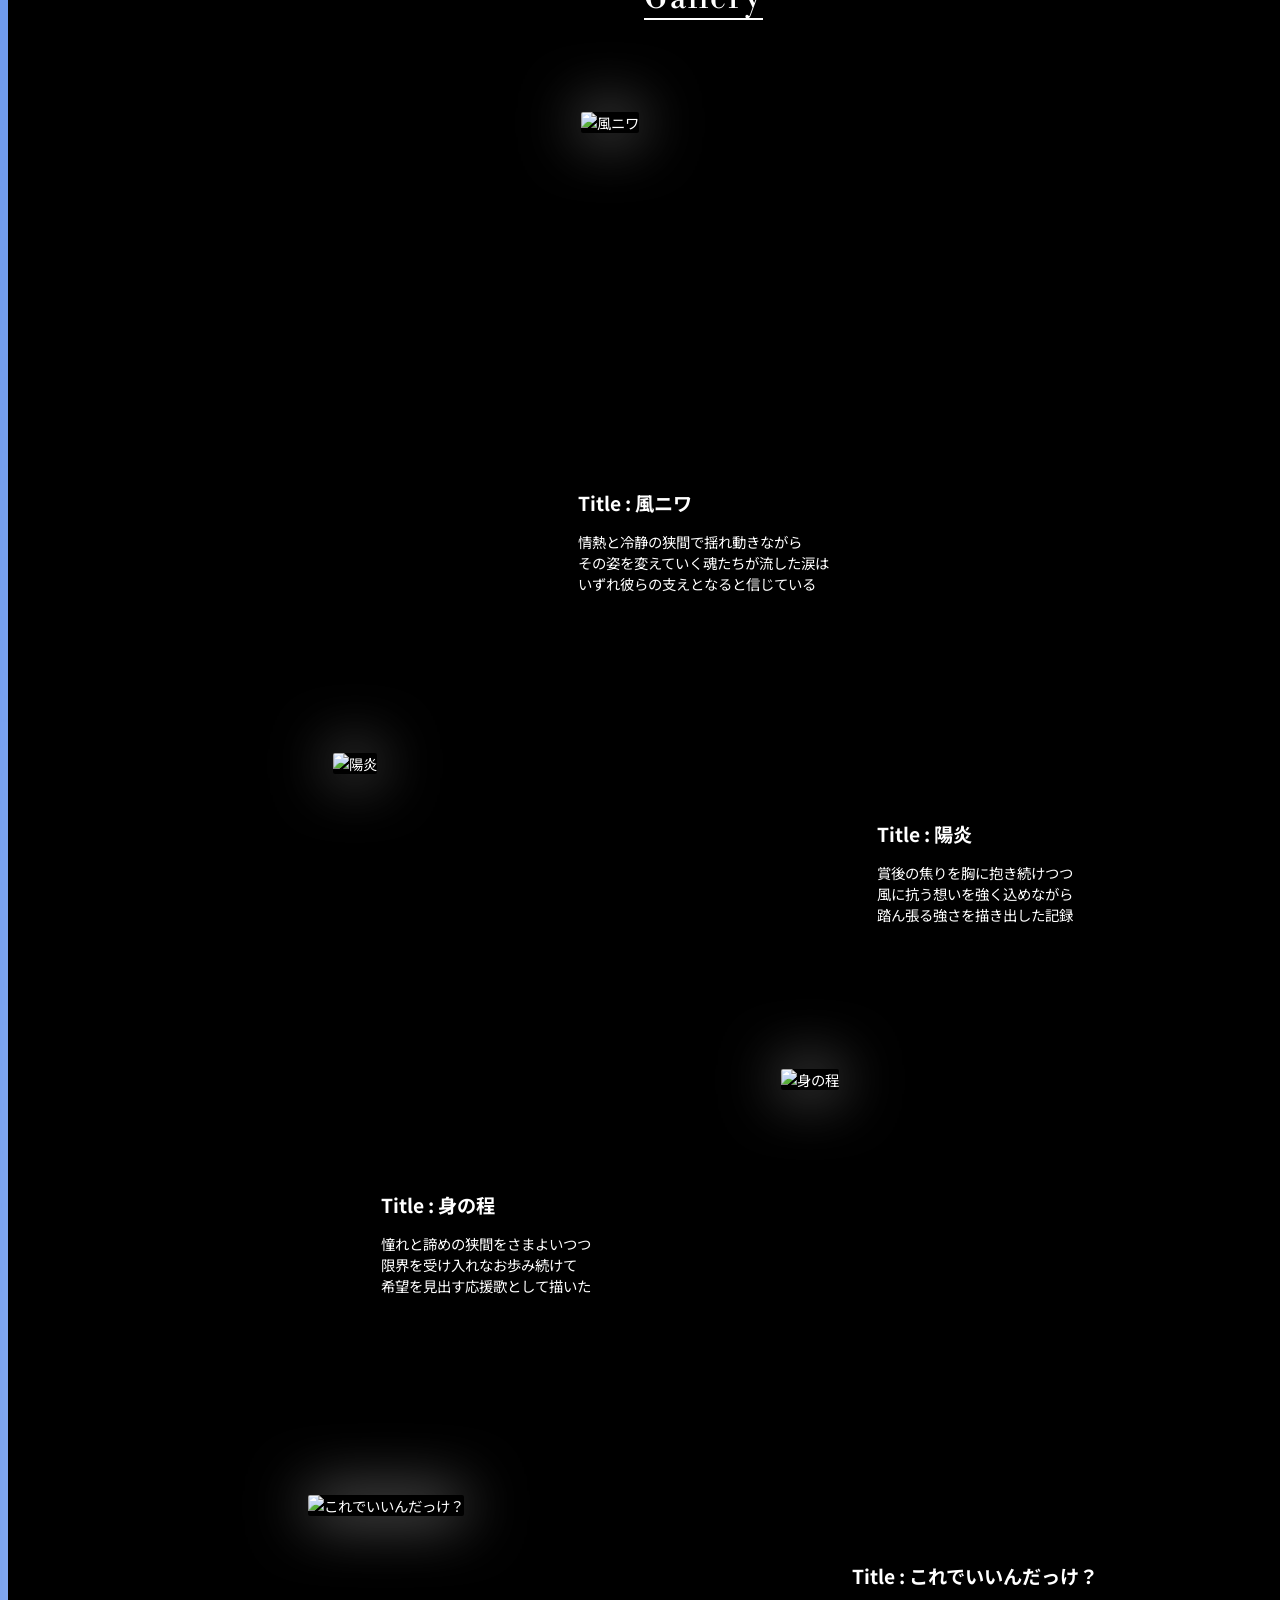
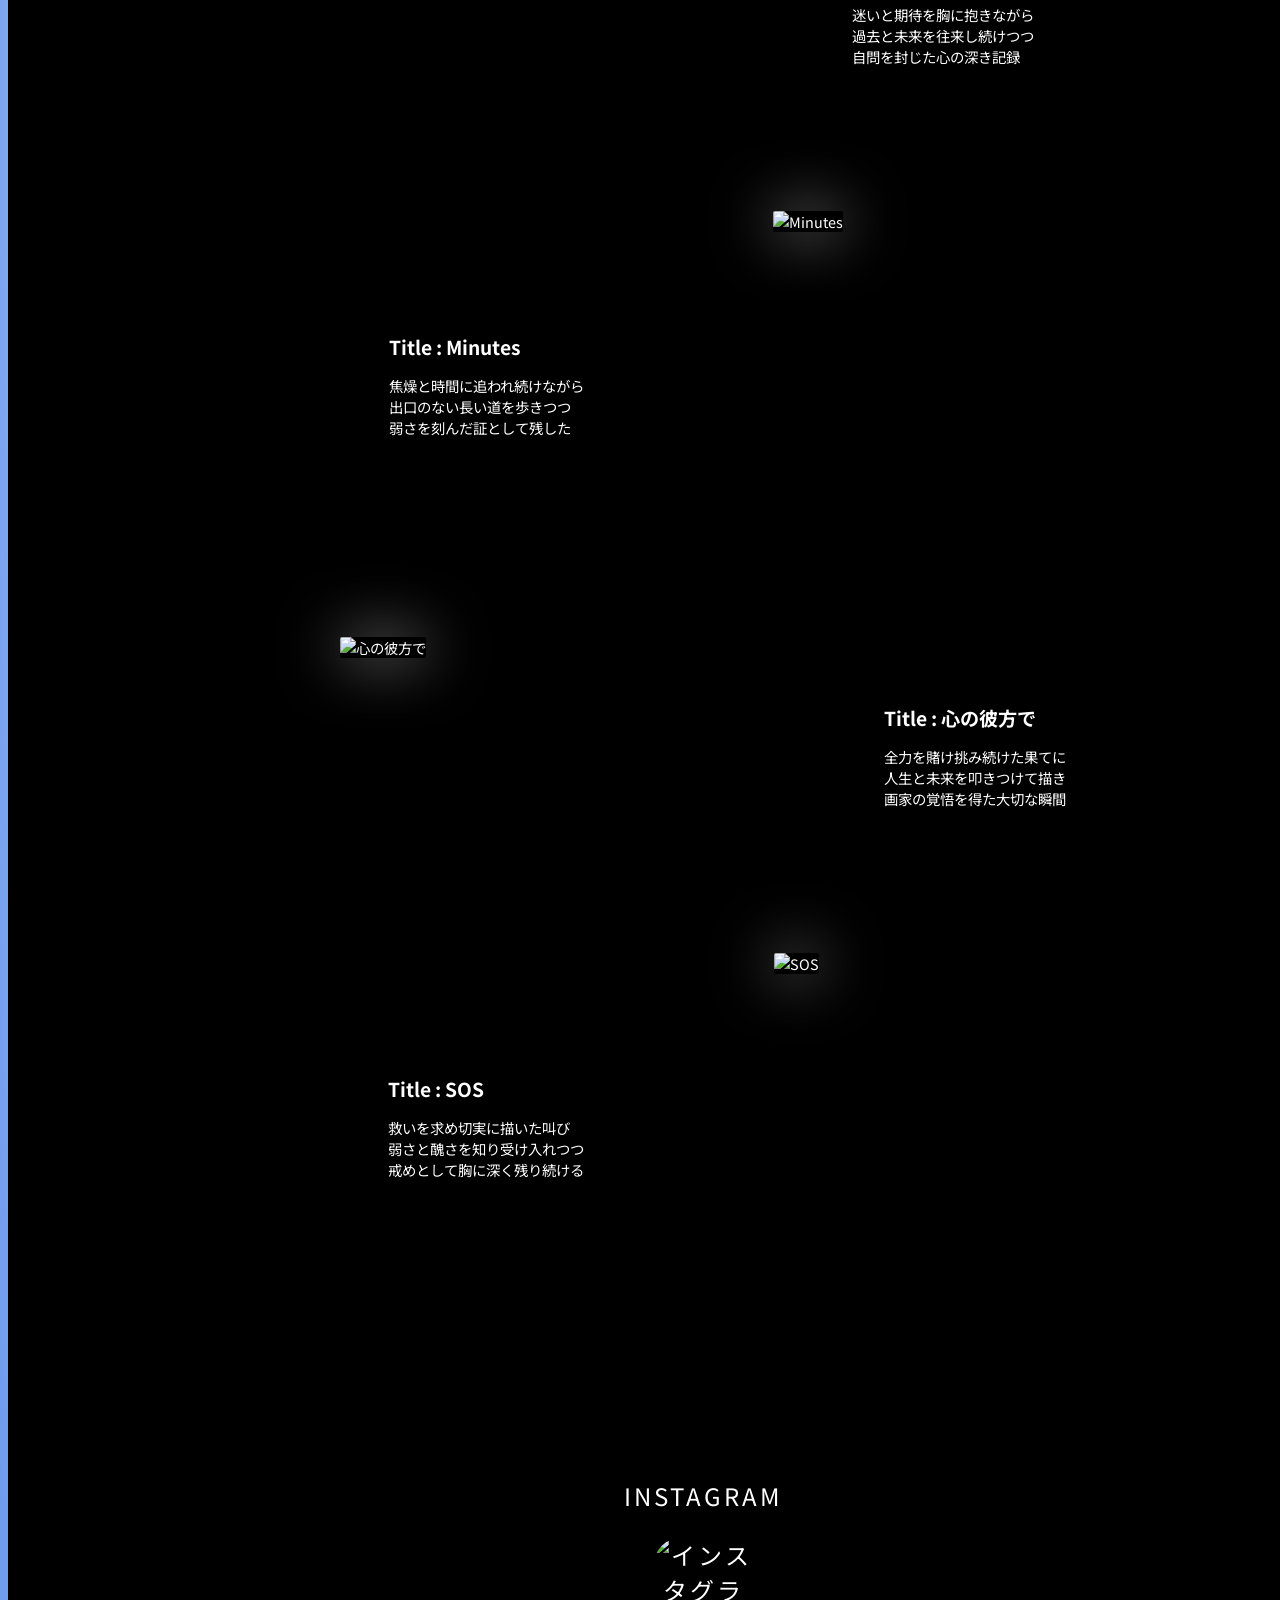
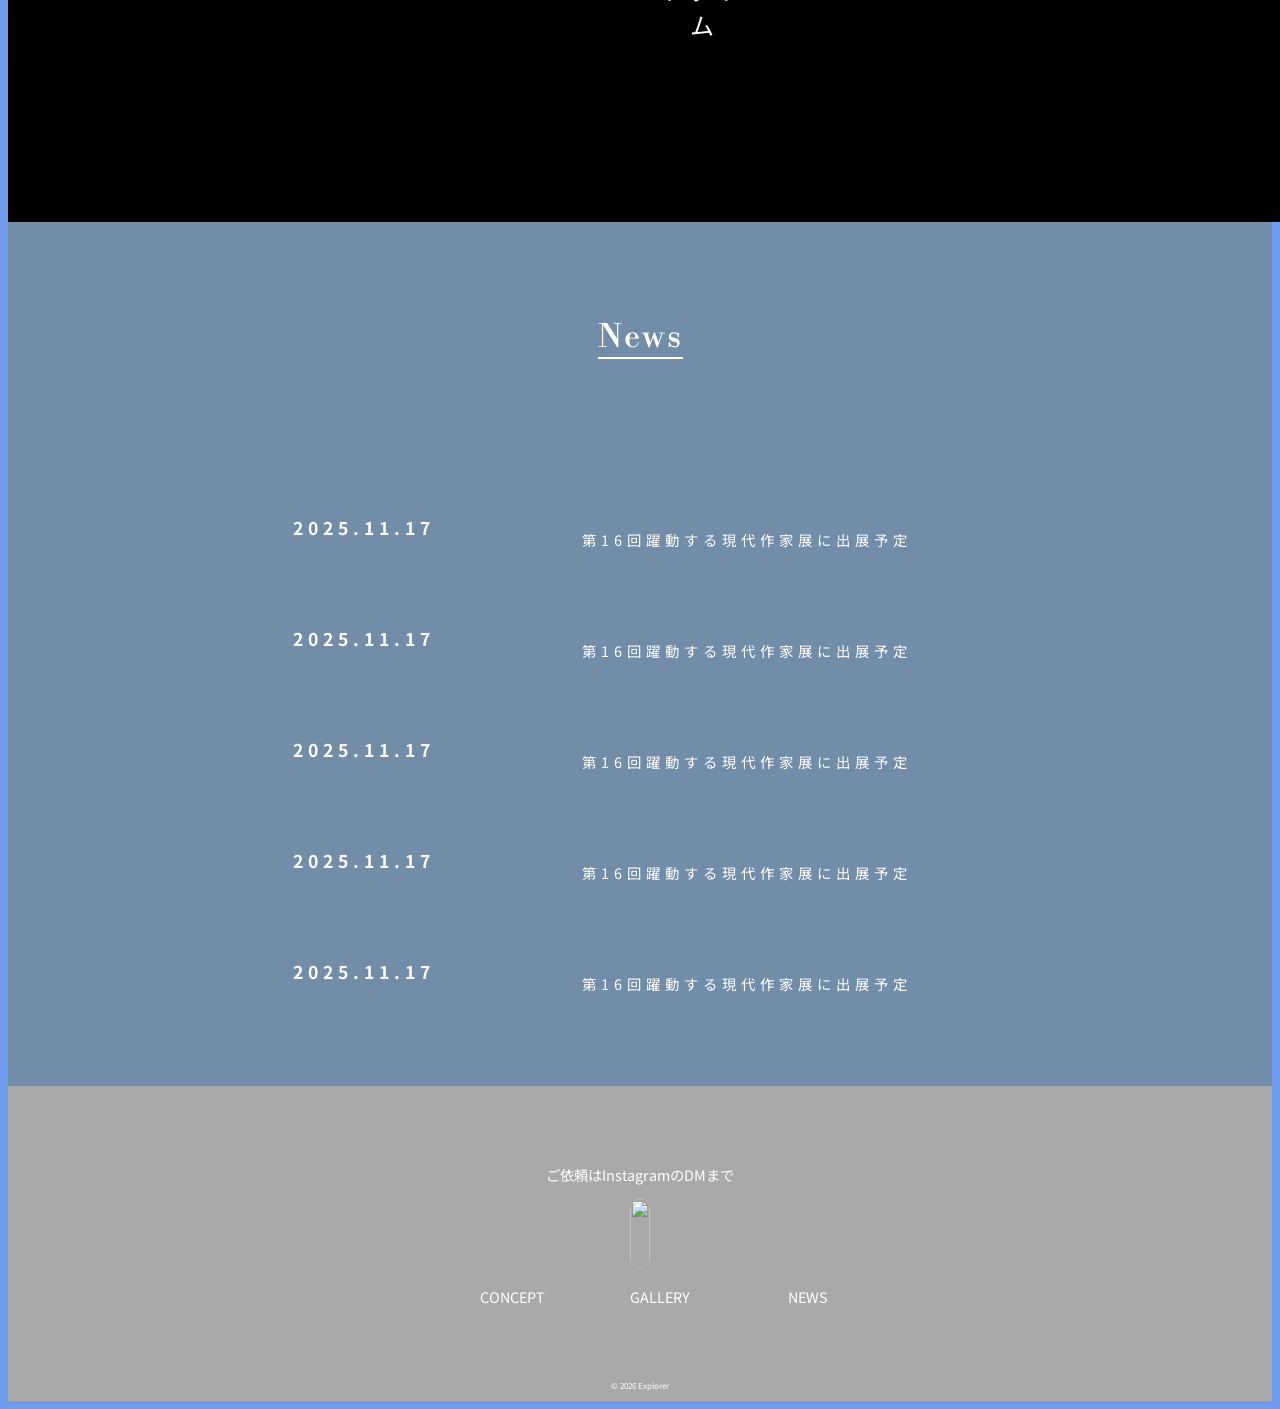
==== commit 4723e597: "Add files via upload" ====
--- a/index.html
+++ b/index.html
@@ -15,6 +15,8 @@
 
 </head>
 <body>
+    <a id="pagetop" aria-label="ページトップへ"><span></span></a>
+
     <header id="header" class="site-wrapper">
         <div class="header-inner">
         <h1 class="site-title"><a href="index.html"><img src="img/explorer/title/title/title.svg" alt="Explorer"></a></h1>
@@ -36,6 +38,7 @@
     <main>
         <h1 id="mainvisual" class="fade-in"><img src="img/explorer/img/img4.jpg" alt=""></h1>
 
+        
         <section id="concept" class="wrapper">
             <h2 class="section-title fade">Concept</h2>
             <h3 class="concept-txt fade">
@@ -59,7 +62,7 @@
             <div class="gallery-inner">
                 <h2 class="section-title">Gallery</h2>
                 <div class="content">
-                    <div class="content-top">
+                    <div class="content-top fade">
                             <div class="image-works">
                                 <img src="img/explorer/img/img38.jpg" alt="風ニワ">
                             </div>
@@ -177,35 +180,35 @@
             <h3 class="section-title fade">News</h3>
             <div class="content">
                 <ul>
-                    <li class="news-list news-list fade">
+                    <li class="news-list fade">
                         <a href="news.html">
                             <div class="txt-area">
                                 <span class="date">2025.11.17</span><p>第16回躍動する現代作家展に出展予定</p>
                             </div>
                         </a>
                     </li>
-                    <li class="news-list news-list fade">
-                        <a href="news.html">
-                            <div class="txt-area">
-                                <span class="date">2025.11.17</span> <p>第16回躍動する現代作家展に出展予定</p>
-                            </div>
-                        </a>
-                    </li>
-                    <li class="news-list news-list fade">
-                        <a href="news.html">
-                            <div class="txt-area">
-                                <span class="date">2025.11.17</span> <p>第16回躍動する現代作家展に出展予定</p>
-                            </div>
-                        </a>
-                    </li>
-                    <li class="news-list news-list fade">
-                        <a href="news.html">
-                            <div class="txt-area">
-                                <span class="date">2025.11.17</span> <p>第16回躍動する現代作家展に出展予定</p>
-                            </div>
-                        </a>
-                    </li>
-                    <li class="news-list news-list fade">
+                    <li class="news-list fade">
+                        <a href="news.html">
+                            <div class="txt-area">
+                                <span class="date">2025.11.17</span> <p>第16回躍動する現代作家展に出展予定</p>
+                            </div>
+                        </a>
+                    </li>
+                    <li class="news-list fade">
+                        <a href="news.html">
+                            <div class="txt-area">
+                                <span class="date">2025.11.17</span> <p>第16回躍動する現代作家展に出展予定</p>
+                            </div>
+                        </a>
+                    </li>
+                    <li class="news-list fade">
+                        <a href="news.html">
+                            <div class="txt-area">
+                                <span class="date">2025.11.17</span> <p>第16回躍動する現代作家展に出展予定</p>
+                            </div>
+                        </a>
+                    </li>
+                    <li class="news-list fade">
                         <a href="news.html">
                             <div class="txt-area">
                                 <span class="date">2025.11.17</span> <p>第16回躍動する現代作家展に出展予定</p>
--- a/css/style.css
+++ b/css/style.css
@@ -13,6 +13,41 @@
     font-optical-sizing: auto;
     font-weight: 400;
     font-style: normal;
+}
+
+#pagetop {
+    position: fixed;
+    right: 40px;
+    bottom: 20px;
+    z-index: 5500;
+    display: block;
+    width: 42px;
+    height: 42px;
+    cursor: pointer;
+    background: rgba(0,0,0,.5);
+    border: 1px solid #ffffff;
+    border-radius: 4px;
+    opacity: 0;
+    transition: .5s;
+}
+
+#pagetop.visible {
+    opacity: 1;
+    pointer-events: auto;
+}
+
+#pagetop span {
+    position: absolute;
+    top: 16px;
+    left: 11px;
+    display: block;
+    width: 18px;
+    height: 18px;
+    content: "";
+    border-top: 3px solid #ffffff;
+    border-right: 3px solid #ffffff;
+    -webkit-transform: rotate(315deg);
+    transform: rotate(315deg);
 }
 
 .fade {
@@ -217,7 +252,7 @@
     flex-direction: column;
     justify-content: center;
     align-items: center;
-    margin-bottom: 100px;
+    margin-bottom: 72px;
     text-align: left;
 }
 
@@ -457,10 +492,20 @@
     padding: 80px 25%;
     }
 
+    #gallery .content .image {
+        height: 160px;
+    }
+
+    #gallery .reverse .image {
+        height: 200px;
+    }
+
     #gallery .content {
         display: flex;
         flex-direction: column;
-    }
+        gap: 10px;
+    }
+
 
     #gallery .text {
         display: contents;
@@ -472,7 +517,6 @@
 
     #gallery .content .content-title {
         order: -1;
-        padding-bottom: 10%;
     }
 
     #gallery .content .image .image-works {
